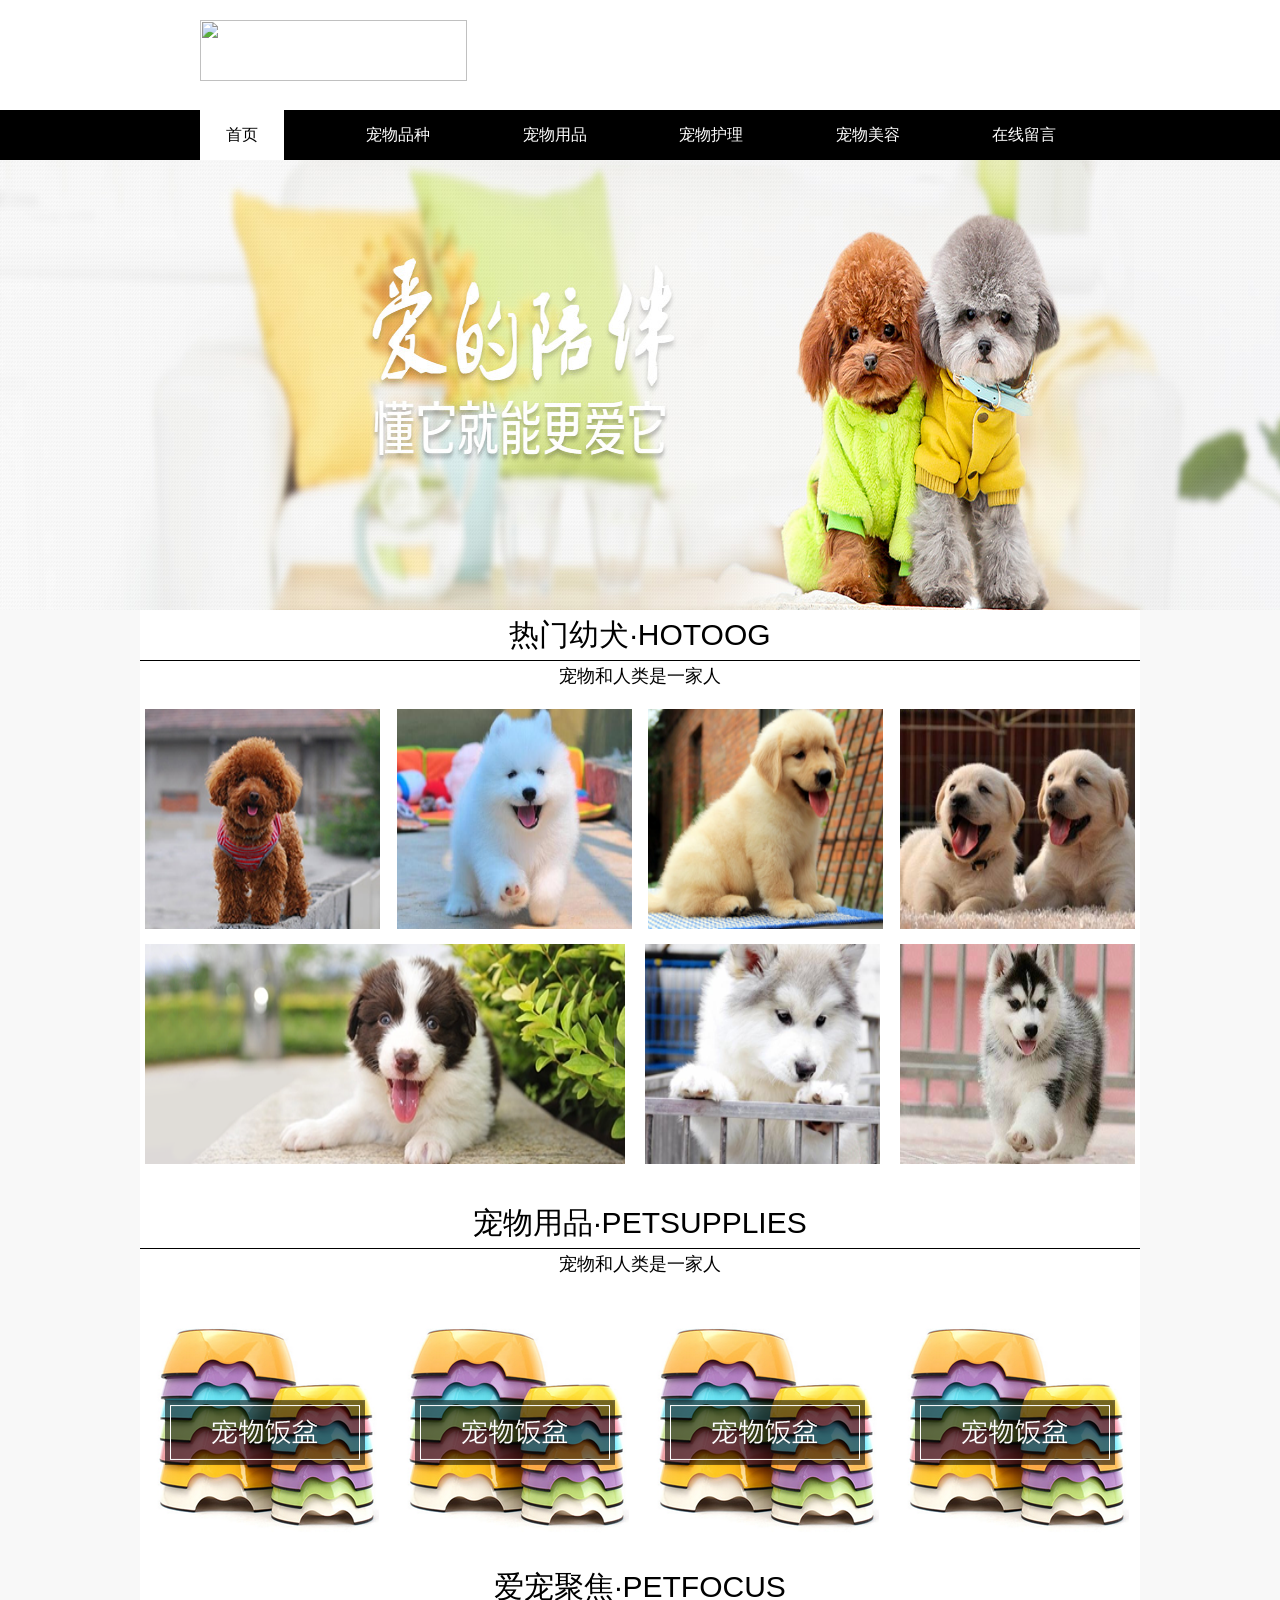
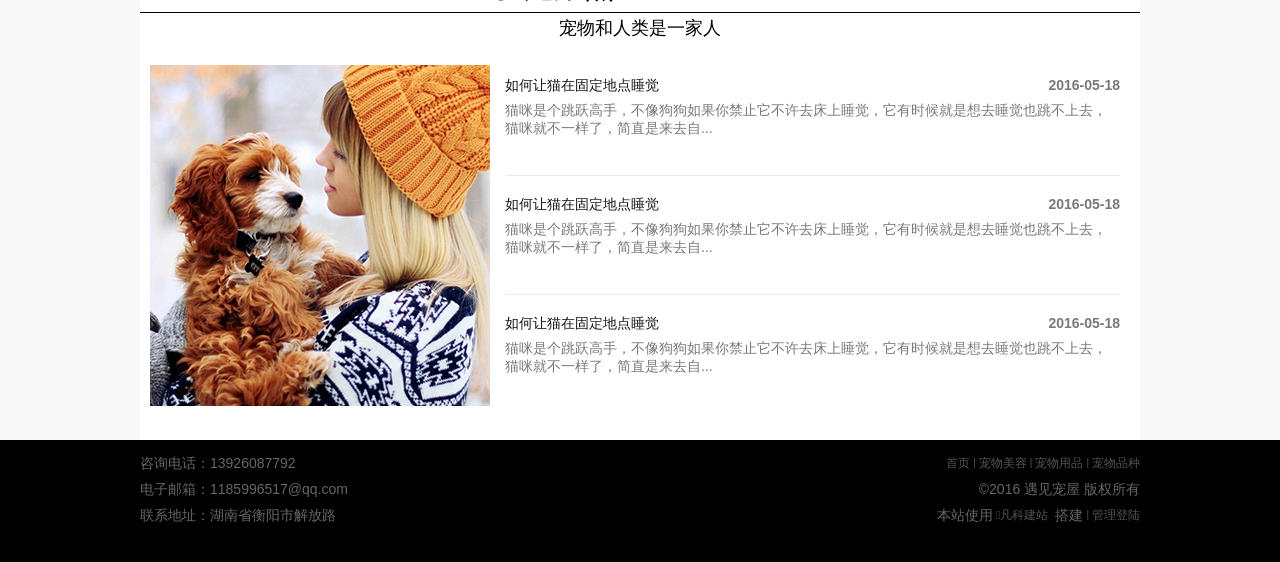
==== index.html @ 50531ced "qi" ====
<!doctype html>
<html lang="en">
<head>
    <meta charset="UTF-8">
    <meta name="viewport"
          content="width=device-width, user-scalable=no, initial-scale=1.0, maximum-scale=1.0, minimum-scale=1.0">
    <meta http-equiv="X-UA-Compatible" content="ie=edge">
    <title>Document</title>
    <link rel="stylesheet" href="css/index.css">
</head>
<body>

</body>
<header>
    <img src="" alt="">
    <div class="yu">
        <ul>
            <li><a href="" style="color: #000;">首页</a></li>
            <li><a href="cwpz.html">宠物品种</a></li>
            <li><a href="cwyp.html">宠物用品</a></li>
            <li><a href="">宠物护理</a></li>
            <li><a href="">宠物美容</a></li>
            <li><a href="">在线留言</a></li>
        </ul>
    </div>
</header>
<div class="da">
    <img src="img/01.jpg" alt="">
</div>
<div class="re">
<div class="men">热门幼犬·HOTOOG</div>
    <div class="hr"></div>
    <p>宠物和人类是一家人</p>
</div>
<div class="you">
    <div class="qu">
        <a href="">
            <img src="img/re1.png" alt="">
            <div class="tai">
                <h1>泰迪犬</h1>
                <p>泰迪狗是非常受欢迎的体型较小的宠物<br>伴侣。欢快，好动，聪明的特点让很多<br>女士们选择泰迪狗做宠物。</p>
            </div>
        </a>
        <a href="">
            <img src="img/re2.png" alt="">
            <div class="tai">
                <h1>萨摩犬</h1>
                <p>泰迪狗是非常受欢迎的体型较小的宠物<br>伴侣。欢快，好动，聪明的特点让很多<br>女士们选择泰迪狗做宠物。</p>
            </div>
        </a>
        <a href="">
            <img src="img/re3.png" alt="">
            <div class="tai">
                <h1>金毛犬</h1>
                <p>泰迪狗是非常受欢迎的体型较小的宠物<br>伴侣。欢快，好动，聪明的特点让很多<br>女士们选择泰迪狗做宠物。</p>
            </div>
        </a>
        <a href="">
            <img src="img/re4.png" alt="">
            <div class="tai">
                <h1>拉布拉多</h1>
                <p>泰迪狗是非常受欢迎的体型较小的宠物<br>伴侣。欢快，好动，聪明的特点让很多<br>女士们选择泰迪狗做宠物。</p>
            </div>
        </a>
        <a href="">
            <img src="img/re5.png" alt="" style="width: 480px;">
            <div class="tai" style="width: 480px;">
                <h1>边境牧羊犬</h1>
                <p>泰迪狗是非常受欢迎的体型较小的宠物<br>伴侣。欢快，好动，聪明的特点让很多<br>女士们选择泰迪狗做宠物。</p>
            </div>
        </a>
        <a href="">
            <img src="img/re6.png" alt="">
            <div class="tai">
                <h1>阿拉斯加</h1>
                <p>泰迪狗是非常受欢迎的体型较小的宠物<br>伴侣。欢快，好动，聪明的特点让很多<br>女士们选择泰迪狗做宠物。</p>
            </div>
        </a>
        <a href="">
            <img src="img/re7.png" alt="">
            <div class="tai">
                <h1>哈士奇</h1>
                <p>泰迪狗是非常受欢迎的体型较小的宠物<br>伴侣。欢快，好动，聪明的特点让很多<br>女士们选择泰迪狗做宠物。</p>
            </div>
        </a>
    </div>
</div>
<div class="re">
    <div class="men">宠物用品·PETSUPPLIES</div>
    <div class="hr"></div>
    <p>宠物和人类是一家人</p>
</div>
<div class="pin">
    <a href=""><img src="img/fan1.png" alt=""></a>
    <a href=""><img src="img/fan1.png" alt=""></a>
    <a href=""><img src="img/fan1.png" alt=""></a>
    <a href=""><img src="img/fan1.png" alt=""></a>
</div>
<div class="re">
    <div class="men">爱宠聚焦·PETFOCUS</div>
    <div class="hr"></div>
    <p>宠物和人类是一家人</p>
</div>
<div class="jiao">
    <div class="ju">
        <img src="img/jiao.png" alt="">
    </div>
    <div class="ju1">
        <div class="ru">
            <a href="">如何让猫在固定地点睡觉</a>
            <h5>2016-05-18</h5>
            <p>猫咪是个跳跃高手，不像狗狗如果你禁止它不许去床上睡觉，它有时候就是想去睡觉也跳不上去，猫咪就不一样了，简直是来去自...</p>
        </div>
        <div class="ru">
            <a href="">如何让猫在固定地点睡觉</a>
            <h5>2016-05-18</h5>
            <p>猫咪是个跳跃高手，不像狗狗如果你禁止它不许去床上睡觉，它有时候就是想去睡觉也跳不上去，猫咪就不一样了，简直是来去自...</p>
        </div>
        <div class="ru">
            <a href="">如何让猫在固定地点睡觉</a>
            <h5>2016-05-18</h5>
            <p>猫咪是个跳跃高手，不像狗狗如果你禁止它不许去床上睡觉，它有时候就是想去睡觉也跳不上去，猫咪就不一样了，简直是来去自...</p>
        </div>
    </div>
</div>
<!-- 尾-->
<div class="tom">
    <div class="tom1">
        <div class="bt1">
            <div class="dianhua">咨询电话：13926087792</div>
            <div class="lianjie">
                <a href="">首页</a>
                <div class="gun">|</div>
                <a href="">宠物美容</a>
                <div class="gun">|</div>
                <a href="">宠物用品</a>
                <div class="gun">|</div>
                <a href="">宠物品种</a>
            </div>
        </div>
        <div class="bt2">
            <div class="youxiang">电子邮箱：1185996517@qq.com</div>
            <div class="youxiang">©2016 遇见宠屋 版权所有</div>
        </div>
        <div class="bt3">
            <div class="dizhi">联系地址：湖南省衡阳市解放路</div>
            <div class="denglu">
                <div class="tp">本站使用</div>
                <a class="before" href="">&#xe647;凡科建站</a>
                <div class="tp">搭建</div>
                <div class="gun">|</div>
                <a class="guanli" href="">管理登陆</a>

            </div>
        </div>
    </div>
</div>
</html>
---- css/index.css ----
@import "base.css";
header{
    width: 1349px;
    height: 160px;
    margin: 0 auto;
    position: relative;
    background: #ffffff;
}
header img{
    width: 267px;
    height: 61px;
    display: block;
    position: absolute;
    left: 200px;
    top: 20px;
}
header .yu{
    width: 1349px;
    height: 50px;
    background: #000000;
    position: absolute;
    left: 0;
    bottom: 0;
}
.yu ul{
    width: 866px;
    height: 50px;
    margin-left: 200px;
    display: flex;
    justify-content: space-between;
}
.yu ul li{
    width: 84px;
    height: 50px;
}
.yu ul li:hover{
    background: #fff;
}
.yu ul li:hover a{
    color: #000000;
}
.yu ul li:first-child{
    background: #fff;
}
.yu ul li a{
    display: block;
    font-size: 16px;
    line-height: 50px;
    text-align: center;
    color: #ffffff;

}
.da{
    width: 1349px;
    height: 450px;
    position: relative;
    background: yellow;
    margin-bottom: 20px;
    margin: 0 auto;
}
.da img{
    display: block;
    width: 1349px;
    height: 450px;
}
.re{
    width: 1000px;
    height: 80px;
    background: #ffffff;
    margin: 0 auto;
}
.re .men{
    font-size: 30px;
    line-height: 50px;
    text-align: center;
}
.re .hr{
    width: 100%;
    height: 1px;
    background: #000000;
}
.re p{
    font-size: 18px;
    line-height: 30px;
    text-align: center;
}
.you{
    width: 1000px;
    height: 508px;
    margin: 0 auto;
    background: #ffffff;
    overflow: hidden;
}
.you .qu{
    width: 990px;
    height: 470px;
    margin: 0 auto;
    margin-top: 19px;
    display: flex;
    flex-wrap: wrap;
    justify-content: space-between;
}
.you .qu a{
    display: block;
    width: 235px;
    height: 220px;
    background: yellowgreen;
    float: left;
    position: relative;
}
.you .qu a:nth-child(5){
    width: 480px;
}
.you .qu a img{
    display: block;
    width: 235px;
    height: 220px;
}
.you .qu a .tai{
    width: 235px;
    height: 220px;
    position: absolute;
    top: 0;
    left: 0;
    background: rgba(0,0,0,0.6);
    opacity: 0;
    transition: all 1s;
}
.tai h1{
    font-size: 10px;
    color: #ffffff;
    text-align: center;
    margin-top: 66px;
}
.tai p{
    font-size: 10px;
    color: #ffffff;
    text-align: center;
    margin-top: 18px;
}
.you .qu a .tai:hover{
    opacity: 1;
}
.yong{
    width: 1000px;
    height: 80px;
    background: #ffffff;
    margin: 0 auto;
    margin-top: 20px;
}
.yong img{
    width: 1000px;
    height: 80px;
    display: block;
}
.pin{
    width: 1000px;
    height: 284px;
    background: #ffffff;
    margin: 0 auto;
    display: flex;
    justify-content: space-around;
    overflow: hidden;
}
.pin a{
    width: 230px;
    height: 240px;
    display: block;
    margin-top: 22px;
}
.pin a img{
    width: 230px;
    height: 240px;
    display: block;
}
.jiao{
    width: 1000px;
    height: 398px;
    margin: 0 auto;
    background: #ffffff;
    overflow: hidden;
}
.jiao .ju{
    width: 340px;
    height: 341px;
    margin-top: 23px;
    margin-left: 10px;
    float: left;
}
.jiao .ju img{
    display: block;
    width: 340px;
    height: 341px;
}
.jiao .ju1{
    width: 633px;
    height: 358px;
    margin-left: 15px;
    margin-top: 15px;
    background: #ffffff;
    float: left;
}
.jiao .ju1 .ru{
    width: 615px;
    height: 80px;
    padding-bottom: 18px;
    border-bottom:1px solid #E9E9E9 ;
    overflow: hidden;
    margin-top:20px ;
}
.jiao .ju1 .ru:last-child{
    border-bottom:none;
}
.ru a{
    display: block;
    font-size: 14px;
    color: #161616;
    float: left;
}
.ru h5{
    font-size: 14px;
    color: #797979;
    float: right;
}
.ru p{
    font-size: 14px;
    color: #797979;
    margin-top: 25px;
}
/* 尾 */
.tom{
    width: 100%;
    height: 122px;
    background: #000000;
}
.tom  .tom1{
    width: 1000px;
    height: 122px;
    padding: 10px 0;
    margin: 0 auto;
    box-sizing: border-box;
}
.tom .tom1 .bt1{
    width: 100%;
    height: 26px;
    color: #545454;
}
.tom .tom1 .bt1 .dianhua{
    width: 270px;
    height: 26px;
    line-height: 26px;
    float: left;
    font-size: 14px;
    color: #666;
}
.tom .tom1 .bt1 .lianjie{
    width: auto;
    height: 100%;
    float: right;
}
.tom .tom1 .bt1 .lianjie a{
    width: auto;
    height: 26px;
    line-height: 26px;
    float: left;
    font-size: 12px;
    color: #545454;
}
.tom .tom1 .bt1 .lianjie a:hover{
    color: #fff;
}
.tom .tom1 .bt1 .lianjie .gun{
    height: 26px;
    line-height: 26px;
    float: left;
    margin: 0 3px;
    font-size: 10px;
}
.tom .tom1 .bt2{
    width: 100%;
    height: 26px;
    color: #545454;
}
.tom .tom1 .bt2 .youxiang{
    height: 26px;
    line-height: 26px;
    float: left;
    font-size: 14px;
    color: #666;
}
.tom .tom1 .bt2 .youxiang:last-child{
    float: right;
}
.tom .tom1 .bt3{
    width: 100%;
    height: 26px;
    color: #545454;
}
.tom .tom1 .bt3 .dizhi{
    width: 270px;
    height: 26px;
    line-height: 26px;
    float: left;
    font-size: 14px;
    color: #666;
}
.tom .tom1 .bt3 .denglu{
    width: auto;
    height: 100%;
    float: right;
}
.tom .tom1 .bt3 .denglu .tp{
    width: auto;
    height: 26px;
    line-height: 26px;
    float: left;
    font-size: 14px;
    color: #666;
}
.tom .tom1 .bt3 .denglu .before{
    width: auto;
    height: 26px;
    line-height: 26px;
    float: left;
    font-size: 12px;
    float: left;
    margin-right: 7px;
    color: #545454;
}
.tom .tom1 .bt3 .denglu .before{
    font-family: 'iconfont';
    margin-left: 3px;
}
.tom .tom1 .bt3 .denglu .before:hover{
    color: #fff;
}
.tom .tom1 .bt3 .denglu .gun{
    height: 26px;
    line-height: 26px;
    float: left;
    margin: 0 3px;
    font-size: 10px;
}
.tom .tom1 .bt3 .denglu .guanli{
    width: auto;
    height: 26px;
    line-height: 26px;
    float: left;
    font-size: 12px;
    color: #545454;
}
.tom .tom1 .bt3 .denglu .guanli:hover {
    color: #fff;
}
@font-face {
    font-family: 'iconfont';  /* project id 533425 */
    src: url('https://at.alicdn.com/t/font_533425_cmxi9pdziee9udi.eot');
    src: url('https://at.alicdn.com/t/font_533425_cmxi9pdziee9udi.eot?#iefix') format('embedded-opentype'),
    url('https://at.alicdn.com/t/font_533425_cmxi9pdziee9udi.woff') format('woff'),
    url('https://at.alicdn.com/t/font_533425_cmxi9pdziee9udi.ttf') format('truetype'),
    url('https://at.alicdn.com/t/font_533425_cmxi9pdziee9udi.svg#iconfont') format('svg');
}
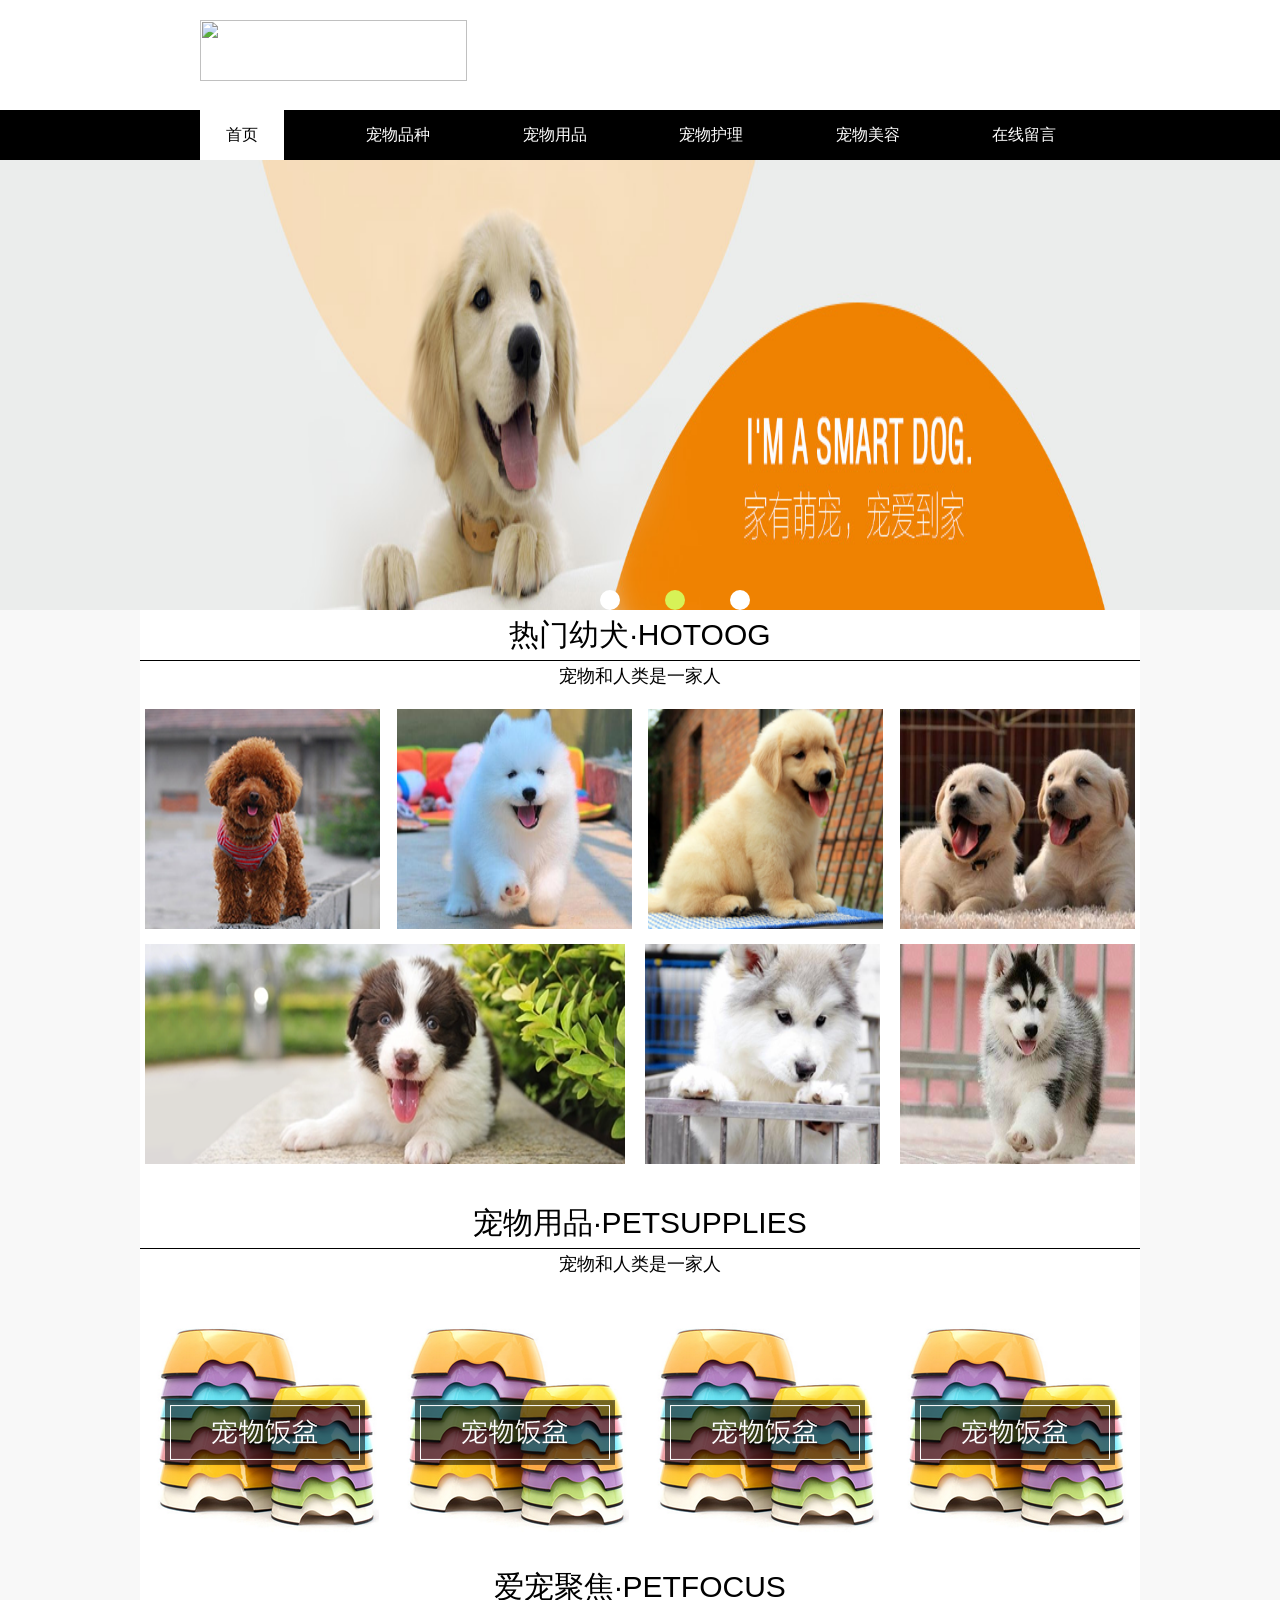
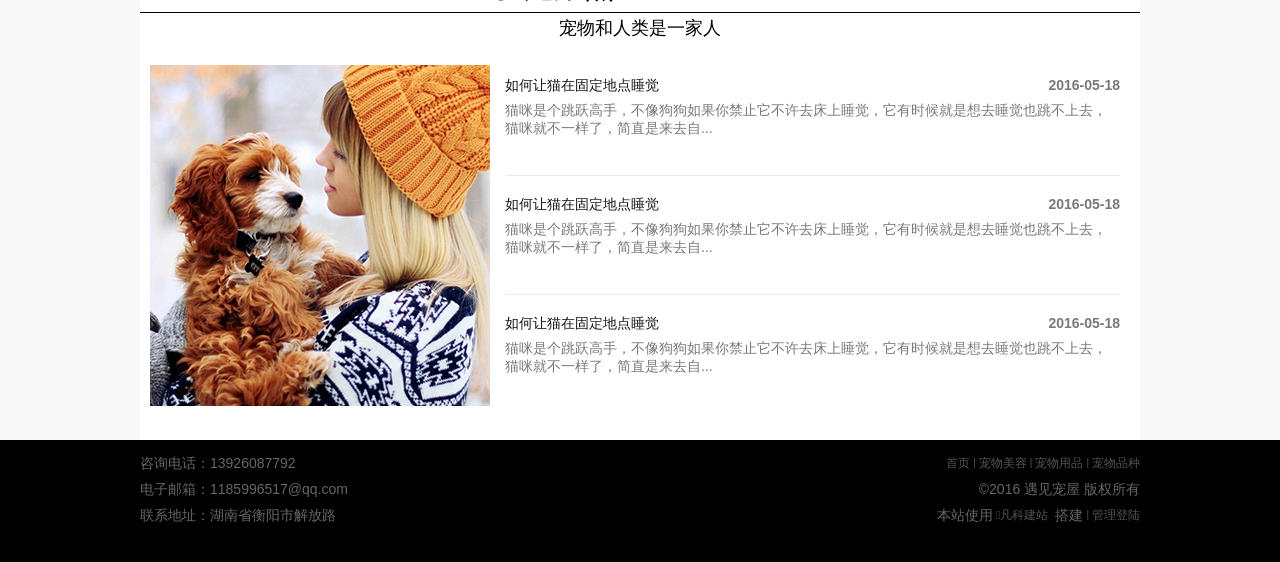
==== commit dfce2eb9: "s" ====
--- a/index.html
+++ b/index.html
@@ -9,23 +9,30 @@
     <link rel="stylesheet" href="css/index.css">
 </head>
 <body>
-
-</body>
 <header>
     <img src="" alt="">
     <div class="yu">
         <ul>
             <li><a href="" style="color: #000;">首页</a></li>
-            <li><a href="cwpz.html">宠物品种</a></li>
-            <li><a href="cwyp.html">宠物用品</a></li>
-            <li><a href="">宠物护理</a></li>
-            <li><a href="">宠物美容</a></li>
-            <li><a href="">在线留言</a></li>
+            <li><a href="cwyp.html">宠物品种</a></li>
+            <li><a href="cwpz.html">宠物用品</a></li>
+            <li><a href="huli.html">宠物护理</a></li>
+            <li><a href="meirong.html">宠物美容</a></li>
+            <li><a href="liuyan.html">在线留言</a></li>
         </ul>
     </div>
 </header>
 <div class="da">
-    <img src="img/01.jpg" alt="">
+    <ul>
+        <li class="active"><img src="img/01.jpg" alt=""></li>
+        <li><img src="img/meirong/datu.jpg" alt=""></li>
+        <li><img src="img/01.jpg" alt=""></li>
+    </ul>
+    <div class="ai_q">
+        <div class="s_qu active"></div>
+        <div class="s_qu"></div>
+        <div class="s_qu"></div>
+    </div>
 </div>
 <div class="re">
 <div class="men">热门幼犬·HOTOOG</div>
@@ -155,4 +162,7 @@
         </div>
     </div>
 </div>
+</body>
+<script src="js/index2.js"></script>
+<script src="js/jquery-3.2.1/jquery-3.2.1.js"></script>
 </html>
--- a/css/index.css
+++ b/css/index.css
@@ -58,11 +58,58 @@
     margin-bottom: 20px;
     margin: 0 auto;
 }
-.da img{
-    display: block;
+.da ul li{
     width: 1349px;
     height: 450px;
-}
+    position: absolute;
+    left: 0;
+    top: 0;
+}
+.da ul li.active{
+    display: block;
+    z-index: 999;
+}
+.da ul li img{
+    display: block;
+    width: 1349px;
+    height: 450px;
+}
+.ai_q{
+    width: 150px;
+    height: 20px;
+    position: absolute;
+    bottom: 0;
+    left: 0;
+    right: 0;
+    margin-left: auto;
+    margin-right: auto;
+    display: flex;
+    justify-content: space-between;
+    z-index: 999;
+}
+.ai_q .s_qu{
+    width: 20px;
+    height: 20px;
+    border-radius: 50%;
+    background: #fff;
+}
+.s_qu:hover{
+    background: #D7F257;
+}
+.s_qu.active{
+    background: #D7F257;
+}
+
+
+
+
+
+
+
+
+
+
+
 .re{
     width: 1000px;
     height: 80px;
